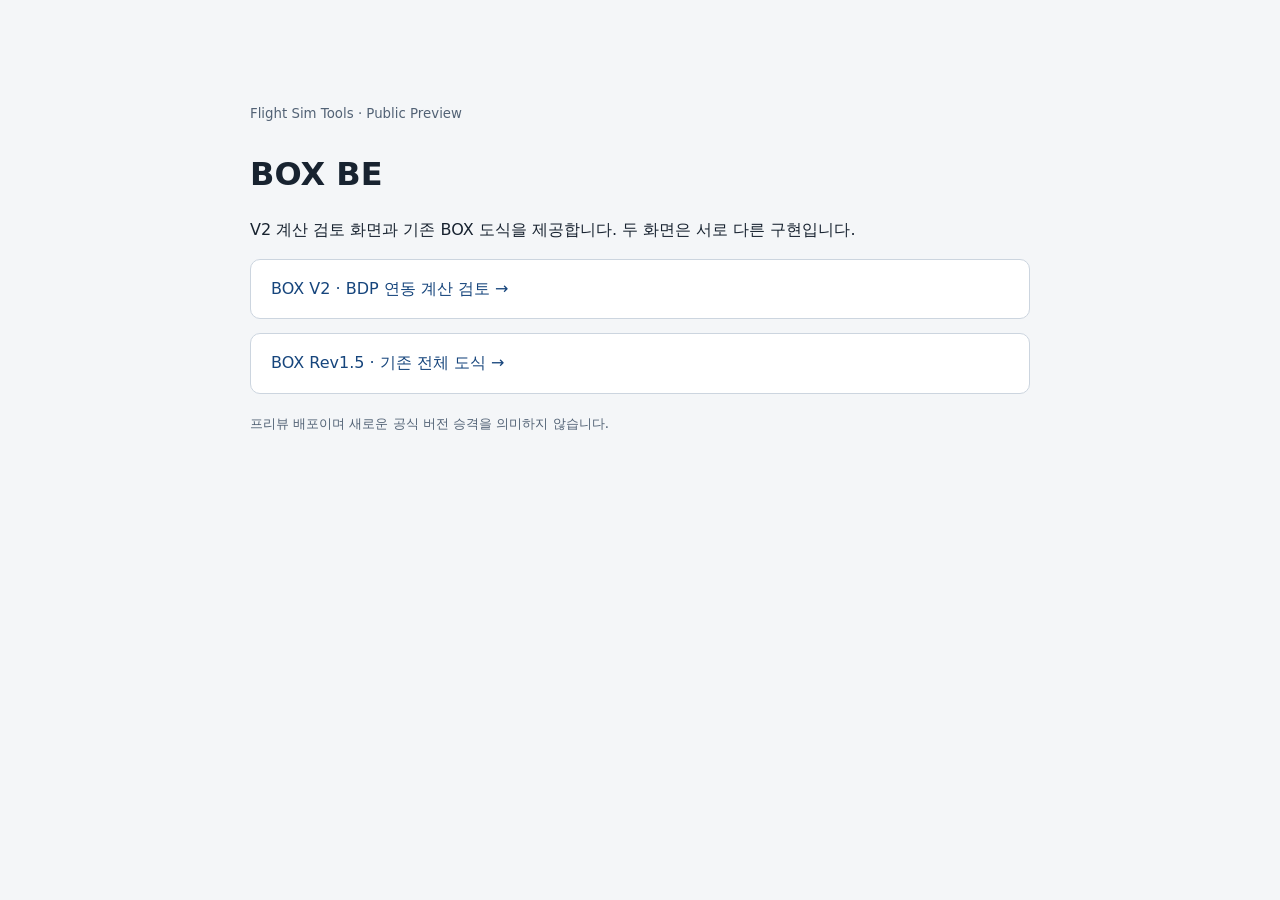
==== index.html @ fdc31714 "Deploy box preview from f0bba8a" ====
<!doctype html><html lang="ko"><meta charset="utf-8"><meta name="viewport" content="width=device-width,initial-scale=1"><title>BOX BE · Public Preview</title><style>body{font:16px/1.65 system-ui,sans-serif;background:#f4f6f8;color:#182330;margin:0}main{max-width:780px;margin:8vh auto;padding:28px}h1{font-size:32px;margin-bottom:8px}small{color:#526275}a{display:block;padding:16px 20px;margin:14px 0;border:1px solid #ccd5df;border-radius:10px;background:white;color:#16457c;text-decoration:none}a:hover{border-color:#16457c}p{max-width:65ch}</style><main><small>Flight Sim Tools · Public Preview</small><h1>BOX BE</h1><p>V2 계산 검토 화면과 기존 BOX 도식을 제공합니다. 두 화면은 서로 다른 구현입니다.</p><a href="./apps/bombing-calculator-v2/index.html">BOX V2 · BDP 연동 계산 검토 →</a><a href="./bombing/box-pattern/box-pattern.html">BOX Rev1.5 · 기존 전체 도식 →</a><p><small>프리뷰 배포이며 새로운 공식 버전 승격을 의미하지 않습니다.</small></p></main></html>
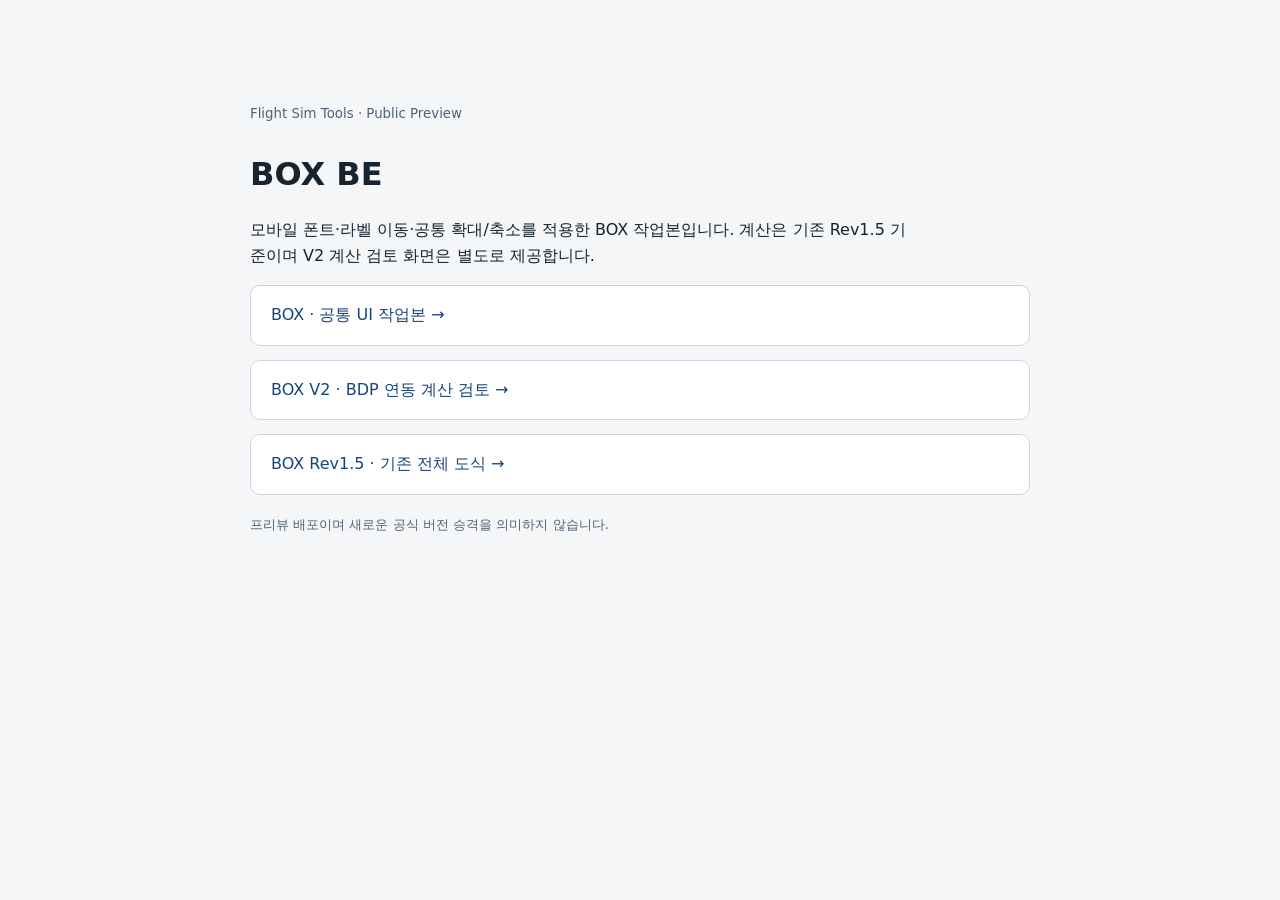
==== commit f541f292: "Deploy box preview from f44c30a" ====
--- a/index.html
+++ b/index.html
@@ -1 +1 @@
-<!doctype html><html lang="ko"><meta charset="utf-8"><meta name="viewport" content="width=device-width,initial-scale=1"><title>BOX BE · Public Preview</title><style>body{font:16px/1.65 system-ui,sans-serif;background:#f4f6f8;color:#182330;margin:0}main{max-width:780px;margin:8vh auto;padding:28px}h1{font-size:32px;margin-bottom:8px}small{color:#526275}a{display:block;padding:16px 20px;margin:14px 0;border:1px solid #ccd5df;border-radius:10px;background:white;color:#16457c;text-decoration:none}a:hover{border-color:#16457c}p{max-width:65ch}</style><main><small>Flight Sim Tools · Public Preview</small><h1>BOX BE</h1><p>V2 계산 검토 화면과 기존 BOX 도식을 제공합니다. 두 화면은 서로 다른 구현입니다.</p><a href="./apps/bombing-calculator-v2/index.html">BOX V2 · BDP 연동 계산 검토 →</a><a href="./bombing/box-pattern/box-pattern.html">BOX Rev1.5 · 기존 전체 도식 →</a><p><small>프리뷰 배포이며 새로운 공식 버전 승격을 의미하지 않습니다.</small></p></main></html>
+<!doctype html><html lang="ko"><meta charset="utf-8"><meta name="viewport" content="width=device-width,initial-scale=1"><title>BOX BE · Public Preview</title><style>body{font:16px/1.65 system-ui,sans-serif;background:#f4f6f8;color:#182330;margin:0}main{max-width:780px;margin:8vh auto;padding:28px}h1{font-size:32px;margin-bottom:8px}small{color:#526275}a{display:block;padding:16px 20px;margin:14px 0;border:1px solid #ccd5df;border-radius:10px;background:white;color:#16457c;text-decoration:none}a:hover{border-color:#16457c}p{max-width:65ch}</style><main><small>Flight Sim Tools · Public Preview</small><h1>BOX BE</h1><p>모바일 폰트·라벨 이동·공통 확대/축소를 적용한 BOX 작업본입니다. 계산은 기존 Rev1.5 기준이며 V2 계산 검토 화면은 별도로 제공합니다.</p><a href="./bombing/box-pattern/work/box-ui-v0.1.html">BOX · 공통 UI 작업본 →</a><a href="./apps/bombing-calculator-v2/index.html">BOX V2 · BDP 연동 계산 검토 →</a><a href="./bombing/box-pattern/box-pattern.html">BOX Rev1.5 · 기존 전체 도식 →</a><p><small>프리뷰 배포이며 새로운 공식 버전 승격을 의미하지 않습니다.</small></p></main></html>
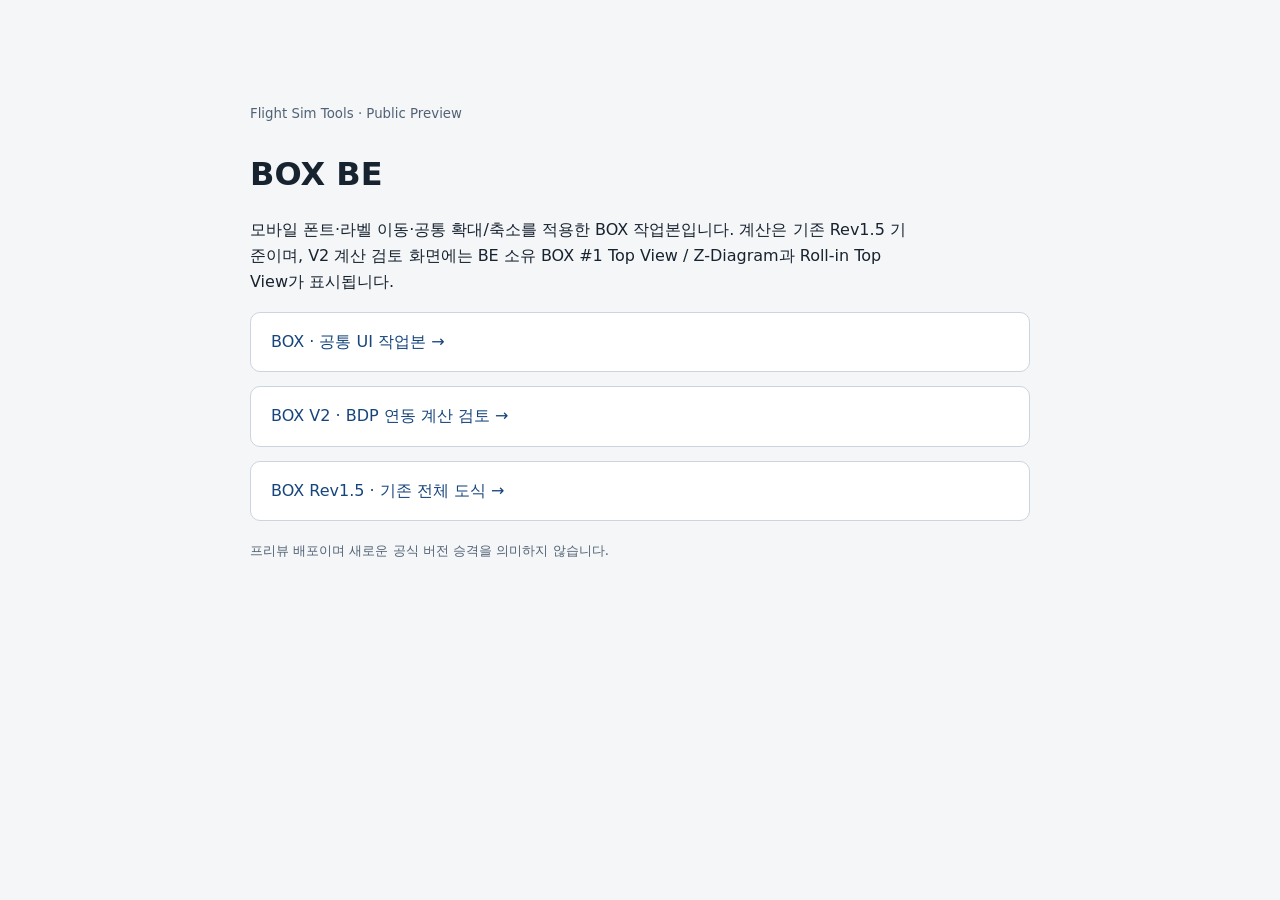
==== commit 832f448a: "Deploy box preview from e29a23e" ====
--- a/index.html
+++ b/index.html
@@ -1 +1 @@
-<!doctype html><html lang="ko"><meta charset="utf-8"><meta name="viewport" content="width=device-width,initial-scale=1"><title>BOX BE · Public Preview</title><style>body{font:16px/1.65 system-ui,sans-serif;background:#f4f6f8;color:#182330;margin:0}main{max-width:780px;margin:8vh auto;padding:28px}h1{font-size:32px;margin-bottom:8px}small{color:#526275}a{display:block;padding:16px 20px;margin:14px 0;border:1px solid #ccd5df;border-radius:10px;background:white;color:#16457c;text-decoration:none}a:hover{border-color:#16457c}p{max-width:65ch}</style><main><small>Flight Sim Tools · Public Preview</small><h1>BOX BE</h1><p>모바일 폰트·라벨 이동·공통 확대/축소를 적용한 BOX 작업본입니다. 계산은 기존 Rev1.5 기준이며 V2 계산 검토 화면은 별도로 제공합니다.</p><a href="./bombing/box-pattern/work/box-ui-v0.1.html">BOX · 공통 UI 작업본 →</a><a href="./apps/bombing-calculator-v2/index.html">BOX V2 · BDP 연동 계산 검토 →</a><a href="./bombing/box-pattern/box-pattern.html">BOX Rev1.5 · 기존 전체 도식 →</a><p><small>프리뷰 배포이며 새로운 공식 버전 승격을 의미하지 않습니다.</small></p></main></html>
+<!doctype html><html lang="ko"><meta charset="utf-8"><meta name="viewport" content="width=device-width,initial-scale=1"><title>BOX BE · Public Preview</title><style>body{font:16px/1.65 system-ui,sans-serif;background:#f4f6f8;color:#182330;margin:0}main{max-width:780px;margin:8vh auto;padding:28px}h1{font-size:32px;margin-bottom:8px}small{color:#526275}a{display:block;padding:16px 20px;margin:14px 0;border:1px solid #ccd5df;border-radius:10px;background:white;color:#16457c;text-decoration:none}a:hover{border-color:#16457c}p{max-width:65ch}</style><main><small>Flight Sim Tools · Public Preview</small><h1>BOX BE</h1><p>모바일 폰트·라벨 이동·공통 확대/축소를 적용한 BOX 작업본입니다. 계산은 기존 Rev1.5 기준이며, V2 계산 검토 화면에는 BE 소유 BOX #1 Top View / Z-Diagram과 Roll-in Top View가 표시됩니다.</p><a href="./bombing/box-pattern/work/box-ui-v0.1.html">BOX · 공통 UI 작업본 →</a><a href="./apps/bombing-calculator-v2/index.html">BOX V2 · BDP 연동 계산 검토 →</a><a href="./bombing/box-pattern/box-pattern.html">BOX Rev1.5 · 기존 전체 도식 →</a><p><small>프리뷰 배포이며 새로운 공식 버전 승격을 의미하지 않습니다.</small></p></main></html>
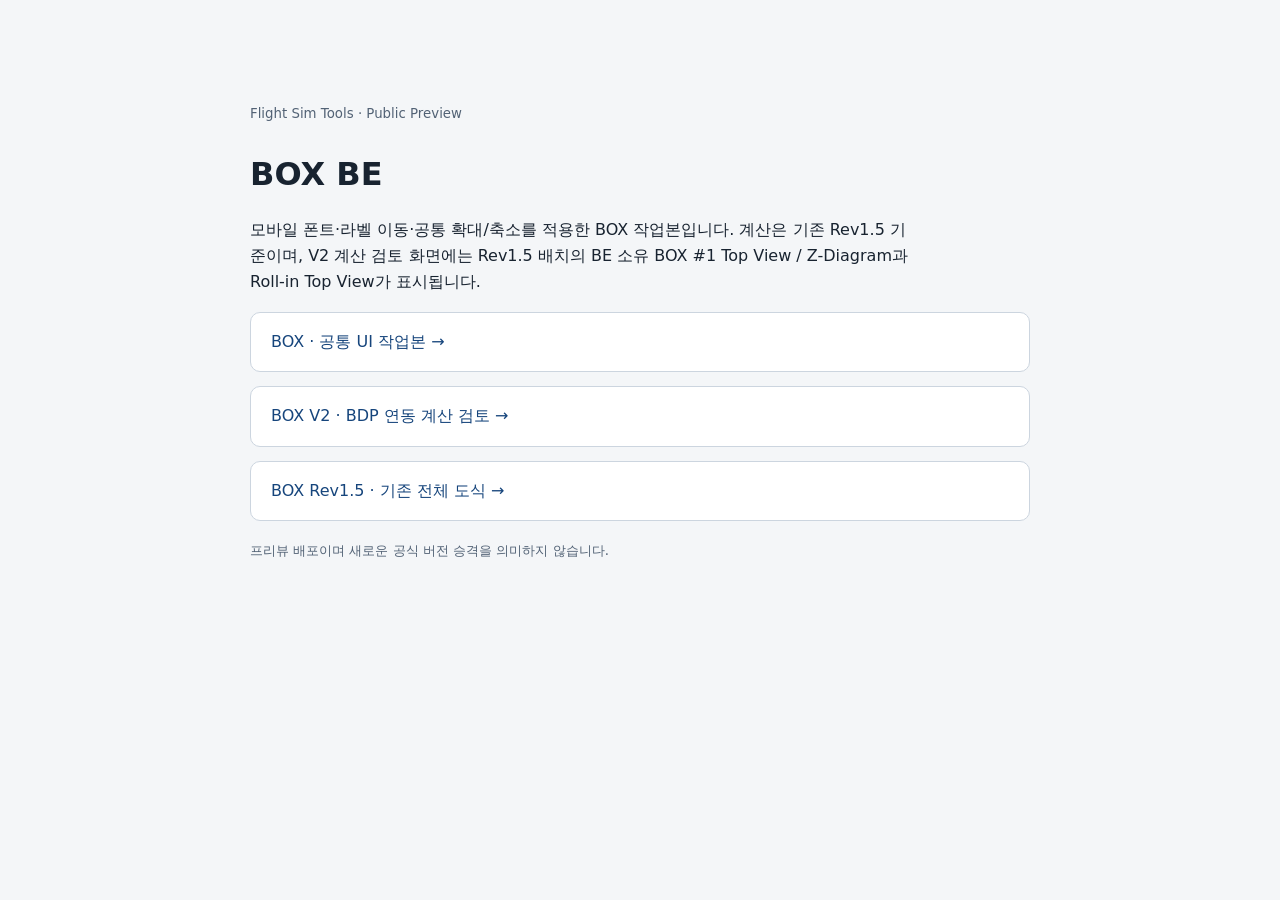
==== commit cad48f6e: "Deploy box preview from 8acec7e" ====
--- a/index.html
+++ b/index.html
@@ -1 +1 @@
-<!doctype html><html lang="ko"><meta charset="utf-8"><meta name="viewport" content="width=device-width,initial-scale=1"><title>BOX BE · Public Preview</title><style>body{font:16px/1.65 system-ui,sans-serif;background:#f4f6f8;color:#182330;margin:0}main{max-width:780px;margin:8vh auto;padding:28px}h1{font-size:32px;margin-bottom:8px}small{color:#526275}a{display:block;padding:16px 20px;margin:14px 0;border:1px solid #ccd5df;border-radius:10px;background:white;color:#16457c;text-decoration:none}a:hover{border-color:#16457c}p{max-width:65ch}</style><main><small>Flight Sim Tools · Public Preview</small><h1>BOX BE</h1><p>모바일 폰트·라벨 이동·공통 확대/축소를 적용한 BOX 작업본입니다. 계산은 기존 Rev1.5 기준이며, V2 계산 검토 화면에는 BE 소유 BOX #1 Top View / Z-Diagram과 Roll-in Top View가 표시됩니다.</p><a href="./bombing/box-pattern/work/box-ui-v0.1.html">BOX · 공통 UI 작업본 →</a><a href="./apps/bombing-calculator-v2/index.html">BOX V2 · BDP 연동 계산 검토 →</a><a href="./bombing/box-pattern/box-pattern.html">BOX Rev1.5 · 기존 전체 도식 →</a><p><small>프리뷰 배포이며 새로운 공식 버전 승격을 의미하지 않습니다.</small></p></main></html>
+<!doctype html><html lang="ko"><meta charset="utf-8"><meta name="viewport" content="width=device-width,initial-scale=1"><title>BOX BE · Public Preview</title><style>body{font:16px/1.65 system-ui,sans-serif;background:#f4f6f8;color:#182330;margin:0}main{max-width:780px;margin:8vh auto;padding:28px}h1{font-size:32px;margin-bottom:8px}small{color:#526275}a{display:block;padding:16px 20px;margin:14px 0;border:1px solid #ccd5df;border-radius:10px;background:white;color:#16457c;text-decoration:none}a:hover{border-color:#16457c}p{max-width:65ch}</style><main><small>Flight Sim Tools · Public Preview</small><h1>BOX BE</h1><p>모바일 폰트·라벨 이동·공통 확대/축소를 적용한 BOX 작업본입니다. 계산은 기존 Rev1.5 기준이며, V2 계산 검토 화면에는 Rev1.5 배치의 BE 소유 BOX #1 Top View / Z-Diagram과 Roll-in Top View가 표시됩니다.</p><a href="./bombing/box-pattern/work/box-ui-v0.1.html">BOX · 공통 UI 작업본 →</a><a href="./apps/bombing-calculator-v2/index.html">BOX V2 · BDP 연동 계산 검토 →</a><a href="./bombing/box-pattern/box-pattern.html">BOX Rev1.5 · 기존 전체 도식 →</a><p><small>프리뷰 배포이며 새로운 공식 버전 승격을 의미하지 않습니다.</small></p></main></html>
